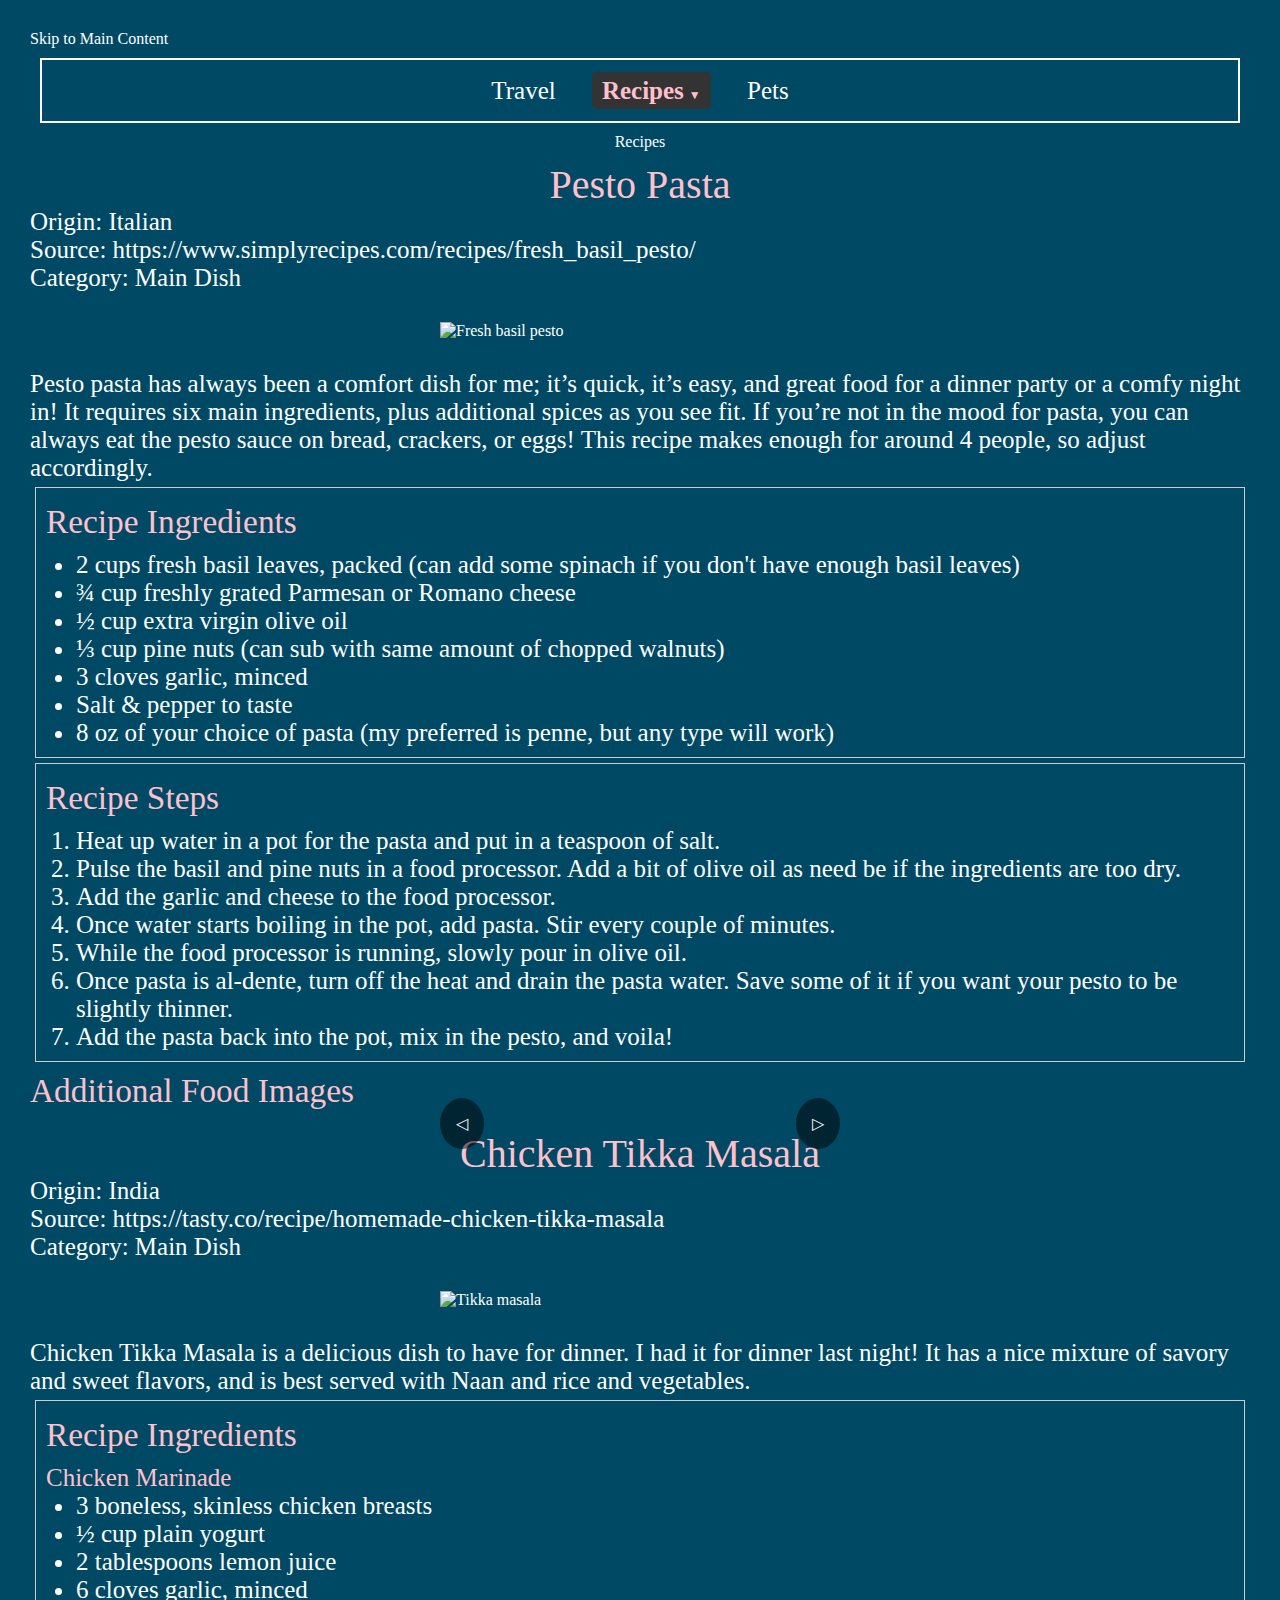
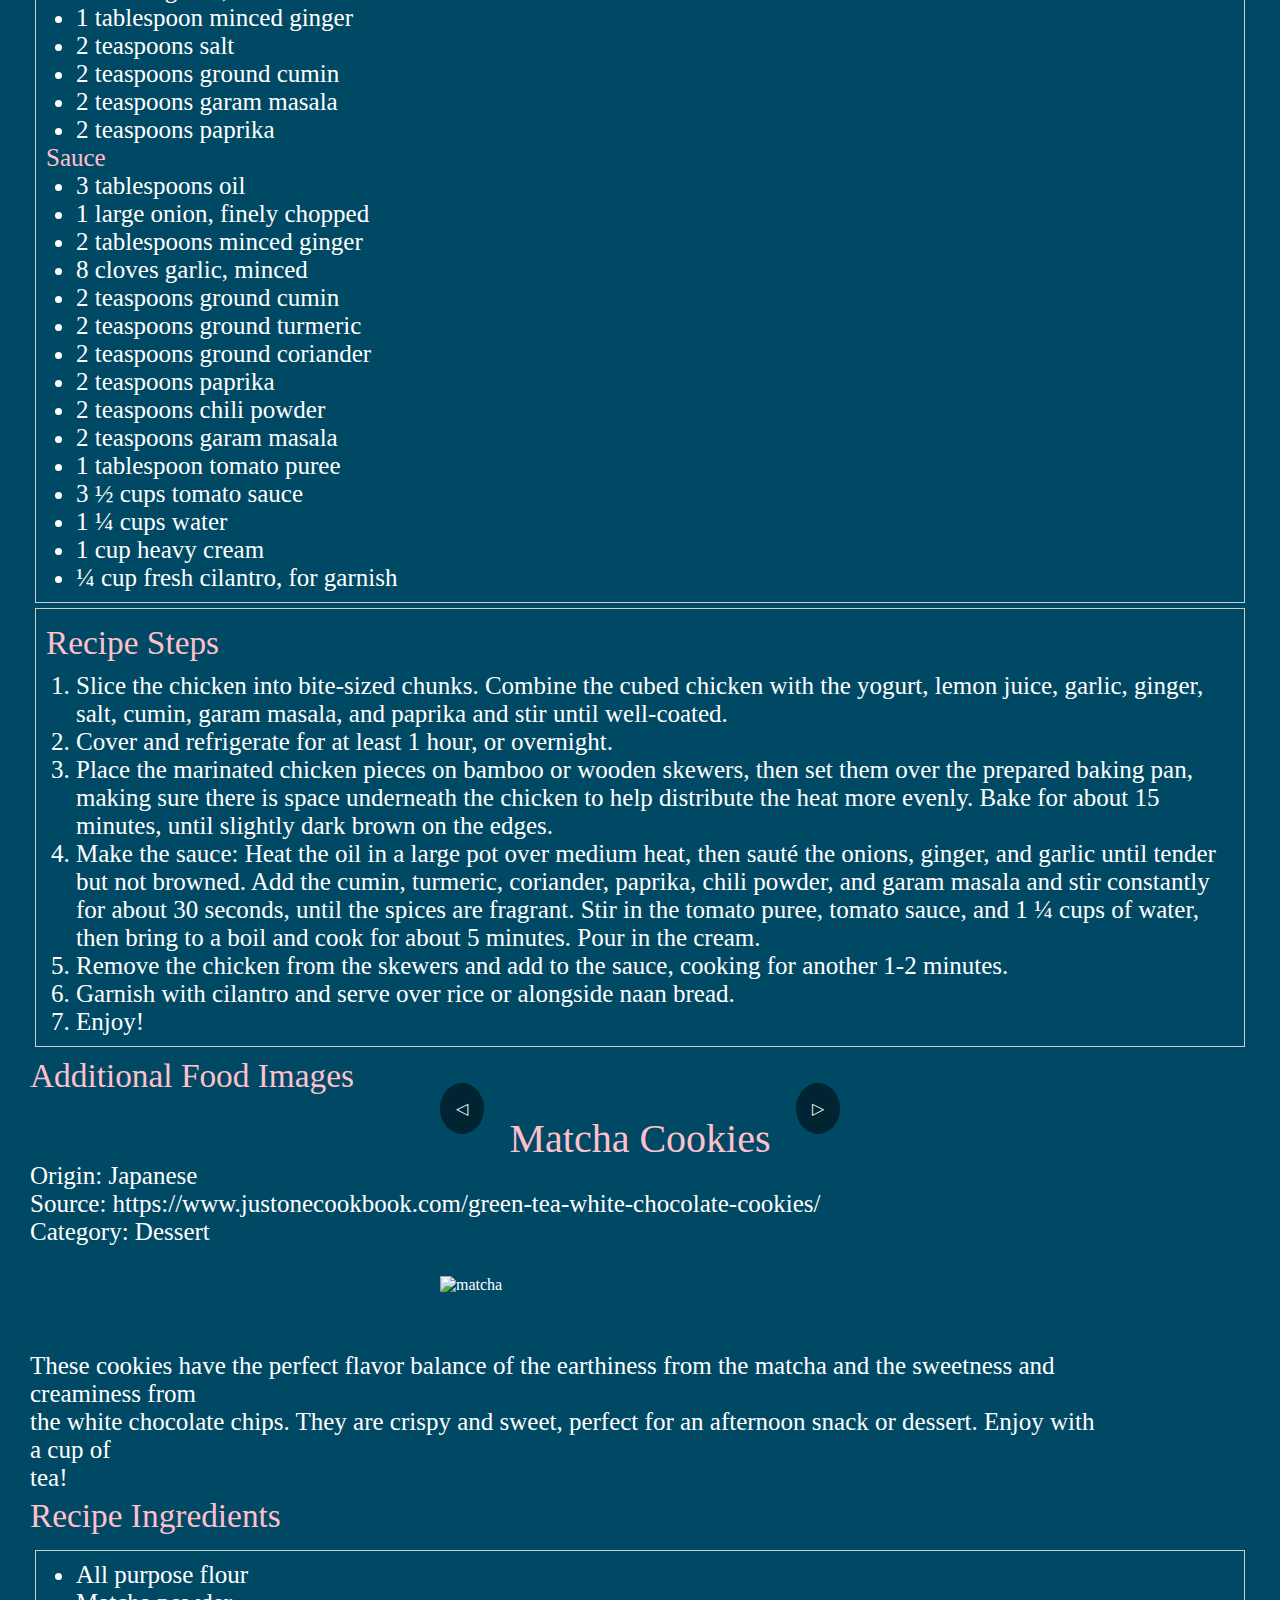
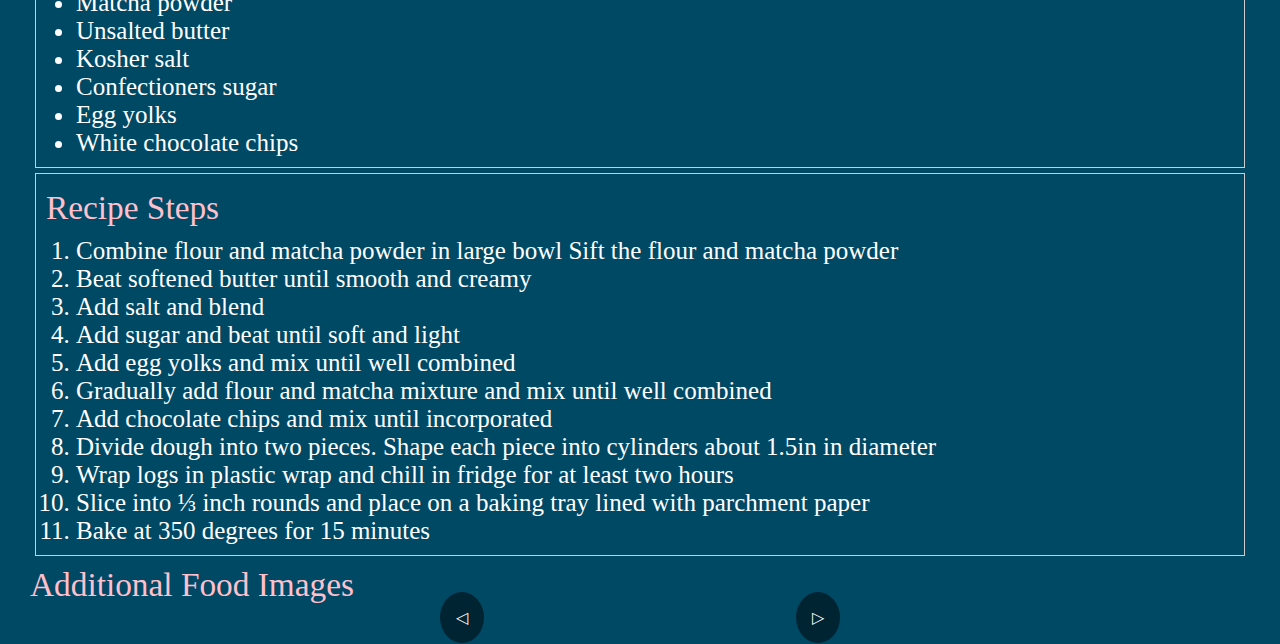
==== recipes.html @ e8896c9d "Add files via upload" ====
<!DOCTYPE html>
<html lang="en">
<head>
    <meta charset="UTF-8">
    <meta http-equiv="X-UA-Compatible" content="IE=edge">
    <meta name="viewport" content="width=device-width, initial-scale=1.0">
    <link rel="stylesheet" href="css/reset.css" />
    <link rel="stylesheet" href="css/style.css" />
    <title>Recipes</title>
</head>
<body>
        <div class="skip">       
            <a href="#main">Skip to Main Content</a>
        </div>

    <nav>
    <ul>
        <li><a href="index.html">Travel</a></li>
        <li class="dropdown-container">
        <a href="recipes.html" class="current">Recipes<span class="arrow">▼</span></a>
            <ul class="dropdown-content">
                <li><a href="#pesto">Pesto Pasta</a></li>
                <li><a href="#chicken">Chicken Tikaka Masala</a></li>
                <li><a href="#matcha">Matcha Cookies</a></li>
            </ul>  
        </li>
        <li><a href="pets.html">Pets</a></li>
    </ul>
    </nav>
    
    <header> <h1> Recipes </h1> </header>
            <main id="main"><div class="pesto">
            <h2>Pesto Pasta</h2>
            <p>Origin: Italian</p>
            <p>Source: https://www.simplyrecipes.com/recipes/fresh_basil_pesto/</p>
            <p>Category: Main Dish</p>
            <div class="headimg">
            <img src = "images/pest.jpg" alt = "Fresh basil pesto" width = 400 class="centered-img"></div>
            
            <p>Pesto pasta has always been a comfort dish for me; it’s quick, it’s easy, and great food for a dinner party or a comfy night in! It requires six main ingredients, plus additional spices as you see fit. If you’re not in the mood for pasta, you can always eat the pesto sauce on bread, crackers, or eggs! This recipe makes enough for around 4 people, so adjust accordingly. </p>
            <div class="ing">

            <h3>Recipe Ingredients</h3>
            <ul>
            <li>2 cups fresh basil leaves, packed (can add some spinach if you don't have enough basil leaves)</li>
            <li>¾ cup freshly grated Parmesan or Romano cheese</li>
            <li>½ cup extra virgin olive oil</li>
            <li>⅓ cup pine nuts (can sub with same amount of chopped walnuts)</li>
            <li>3 cloves garlic, minced</li>
            <li>Salt & pepper to taste</li>
            <li>8 oz of your choice of pasta (my preferred is penne, but any type will work)</li>
            </ul>
            </div>
            <div class="steps">
            <h3>Recipe Steps</h3>
            <ol>
                <li>Heat up water in a pot for the pasta and put in a teaspoon of salt. </li>
                <li>Pulse the basil and pine nuts in a food processor. Add a bit of olive oil as need be if the ingredients are too dry. </li>
                <li>Add the garlic and cheese to the food processor. </li>
                <li>Once water starts boiling in the pot, add pasta. Stir every couple of minutes. </li>
                <li>While the food processor is running, slowly pour in olive oil. </li>
                <li>Once pasta is al-dente, turn off the heat and drain the pasta water. Save some of it if you want your pesto to be slightly thinner. </li>
                <li>Add the pasta back into the pot, mix in the pesto, and voila! </li>
            </ol>
            </div>
            <h3>Additional Food Images</h3>
            <div class="slideshow-container" id="slideshow7">
                <div class="mySlides">
                <img src = "images/dinner_spread.JPG"  alt = "Dinner is served on a round table with pesto pasta in white bowls." height = 400 class="centered-img">
            </div>
            <div class="mySlides">
                <img src = "images/pesto-on-a-baguette.jpg"  alt = "Pesto spread on a small slice of white bread." height = 400 class="centered-img">
            </div>
            <div class="mySlides">
                <img src = "images/pesto-eggs.jpg"  alt = "Sunny-side-up eggs cooked in pesto on 2 slices of bread on a white plate." height = 400 class="centered-img" >
            </div>
            <a class="prev" onclick="plusSlides(-1, 'slideshow7')">&#9665;</a>
            <a class="next" onclick="plusSlides(1, 'slideshow7')">&#9655;</a>
</div> </div><!-- Elena Elkin -->
        <div class="chicken">
            <h2>Chicken Tikka Masala</h2>
            <p>Origin: India</p>
            <p>Source: https://tasty.co/recipe/homemade-chicken-tikka-masala</p>
            <p>Category: Main Dish</p>
            <div class="headimg">
            <img src = "images/tikkamasala_1.JPG" alt = "Tikka masala" width = 400 class="centered-img"></div>
            
            <p>Chicken Tikka Masala is a delicious dish to have for dinner. I had it for dinner last night! It has a nice mixture of savory and sweet flavors, and is best served with Naan and rice and vegetables. </p>
            <div class="ing"><h3>Recipe Ingredients</h3>
            <h4>Chicken Marinade</h4>

            <ul>
            <li>3 boneless, skinless chicken breasts</li>
            <li>½ cup plain yogurt</li>
            <li>2 tablespoons lemon juice</li>
            <li>6 cloves garlic, minced</li>
            <li>1 tablespoon minced ginger</li>
            <li>2 teaspoons salt</li>
            <li>2 teaspoons ground cumin</li>
            <li>2 teaspoons garam masala</li>
            <li>2 teaspoons paprika</li>
           </ul>
            <h4>Sauce</h4>
            <ul>
            <li>3 tablespoons oil</li>
            <li>1 large onion, finely chopped</li>
            <li>2 tablespoons minced ginger</li>
            <li>8 cloves garlic, minced</li>
            <li>2 teaspoons ground cumin</li>
            <li>2 teaspoons ground turmeric</li>
            <li>2 teaspoons ground coriander</li>
            <li>2 teaspoons paprika</li>
            <li>2 teaspoons chili powder</li>
            <li>2 teaspoons garam masala</li>
            <li>1 tablespoon tomato puree</li>
            <li>3 ½ cups tomato sauce</li>
            <li>1 ¼ cups water</li>
            <li>1 cup heavy cream</li>
            <li>¼ cup fresh cilantro, for garnish</li>
            </div></ul>
<div class="steps">
            <h3>Recipe Steps</h3>
            <ol>
                <li>Slice the chicken into bite-sized chunks. Combine the cubed chicken with the yogurt, lemon juice, garlic, ginger, salt, cumin, garam masala, and paprika and stir until well-coated.</li>
                <li>Cover and refrigerate for at least 1 hour, or overnight.</li>
                <li>Place the marinated chicken pieces on bamboo or wooden skewers, then set them over the prepared baking pan, making sure there is space underneath the chicken to help distribute the heat more evenly. Bake for about 15 minutes, until slightly dark brown on the edges.</li>
                <li>Make the sauce: Heat the oil in a large pot over medium heat, then sauté the onions, ginger, and garlic until tender but not browned. Add the cumin, turmeric, coriander, paprika, chili powder, and garam masala and stir constantly for about 30 seconds, until the spices are fragrant. Stir in the tomato puree, tomato sauce, and 1 ¼ cups of water, then bring to a boil and cook for about 5 minutes. Pour in the cream.</li>
                <li>Remove the chicken from the skewers and add to the sauce, cooking for another 1-2 minutes.</li>
                     <li>Garnish with cilantro and serve over rice or alongside naan bread.</li>
                <li>Enjoy!</li>
            </ol>
</div>
            <h3>Additional Food Images</h3>
            <div class="slideshow-container" id="slideshow8">
                <div class="mySlides">
            <img src = "images/tikkamasala_3.JPG"  alt = "Raw chicken with many spices on it." height = 400 class="centered-img">
            </div>
            <div class="mySlides">
                <img src = "images/tikkamasala_4.JPG"  alt = "Spices mixed together with the chicken." height = 400 class="centered-img" class="centered-img">
            </div>
            <div class="mySlides"><img src = "images/tikkamasala_5.JPG"  alt = "An image of pouring boiling water into the sauce." height = 400 class="centered-img" class="centered-img">
            </div>
            <a class="prev" onclick="plusSlides(-1, 'slideshow8')">&#9665;</a>
            <a class="next" onclick="plusSlides(1, 'slideshow8')">&#9655;</a>
</div> </div><!-- Rachel Sondergeld -->
        <div class="matcha">
            <h2>Matcha Cookies</h2>
            <p>Origin: Japanese</p>
            <p>Source: https://www.justonecookbook.com/green-tea-white-chocolate-cookies/</p>
            <p>Category: Dessert</p>
            <div class="headimg">
            <img src="images/Matcha-Cookies.jpeg" width="400" alt="matcha"></div>
            <p>
                These cookies have the perfect flavor balance of the earthiness from the matcha and the sweetness and
                creaminess from
                the white chocolate chips. They are crispy and sweet, perfect for an afternoon snack or dessert. Enjoy with
                a cup of
                tea!
            </p>
            <h3>Recipe Ingredients</h3>
            <div class="ing">
            <ul>
                <li>All purpose flour</li>
                <li>Matcha powder</li>
                <li>Unsalted butter</li>
                <li>Kosher salt</li>
                <li>Confectioners sugar</li>
                <li>Egg yolks</li>
                <li>White chocolate chips</li>
            </ul></div>
            <div class="steps">
            <h3>Recipe Steps</h3>
            <ol>
                <li>
                    Combine flour and matcha powder in large bowl
                    Sift the flour and matcha powder
                </li>
                <li>Beat softened butter until smooth and creamy</li>
                <li>Add salt and blend</li>
                <li>Add sugar and beat until soft and light</li>
                <li>Add egg yolks and mix until well combined</li>
                <li>Gradually add flour and matcha mixture and mix until well combined</li>
                <li>Add chocolate chips and mix until incorporated</li>
                <li>Divide dough into two pieces. Shape each piece into cylinders about 1.5in in diameter</li>
                <li>Wrap logs in plastic wrap and chill in fridge for at least two hours</li>
                <li>Slice into ⅓ inch rounds and place on a baking tray lined with parchment paper</li>
                <li>Bake at 350 degrees for 15 minutes</li>
            </ol></div>
            <h3>Additional Food Images</h3><div class="slideshow-container" id="slideshow9">
                <div class="mySlides">
            <img src="images/Cookies-on-tray.jpeg" width="400" alt="Close up of matcha cookies on baking tray" class="centered-image">
            </div><div class="mySlides"><img src="images/Matcha-and-flour.jpeg" width="400" alt="Matcha and flour sifted into a bowl"class="centered-image">
            </div><div class="mySlides"><img src="images/cookie-dough.jpeg" width="400" alt="Raw matcha cookie dough shaped into a cylinder"class="centered-image">
    </div>
            <a class="prev" onclick="plusSlides(-1, 'slideshow9')">&#9665;</a>
            <a class="next" onclick="plusSlides(1, 'slideshow9')">&#9655;</a>
</div> </div>
            <!-- Emily Ma -->
    </main>
                <script src="js/style.js"></script>
        <script src="js/style2.js"></script>
</body>
</html>
---- css/style.css ----
body{
    background-color: rgb(0, 73, 101);
    font-family: "Trebuchet MS";
    color: white;
    margin: 30px;
}

h1 {
    text-align: center;
}

p {
    word-wrap: break-word;
    white-space: pre-line;
    font-size: 25px;
}

h2{
    color: pink;
    font-size: 30pt;
    text-align: center;
    transition: transform 0.5s;
    padding-top: 10px;
}

h2:hover{
    transform: scale(3);
}
h3{
    color: pink;
    font-size: 25pt;
    padding-top: 5px;
    padding-bottom: 10px;
}

h4{
    color: pink;
    font-size: 25px;
}

nav {
    border: 2px solid white;
    display: flex;
    margin: 10px;
    justify-content: center;
    align-items: center;
    height: 65px;
    font-size: 25px;
    padding: 0px;
}
nav li {
    margin: 0 15px;
}
.skip {
    display: none;
}
nav a.current{
    background-color: #333;
    color: pink;
    font-weight: bold;
    padding: 5px 10px;
    border-radius: 5px;
}

.gallery{
    display: grid;
    grid-template-columns: 1fr 1fr;
    gap: 20px;
}

.food{
    display: flex;
    justify-content: center;
    /* Center horizontally */
    align-items: center;
    /* Center vertically */
    flex-direction: column;
}

.photo-grid figure {
    text-align: center;
}

.photo-grid img {
    max-width: 100%;
}

.photo-grid figcaption {
    margin: 10px 0;
    font-size: 14px;
}

.headimg {
    display: flex;
    justify-content: center;
    /* Center the content horizontally */
    align-items: center;
    /* Center the content vertically */
    flex-direction: row;
    padding: 15px;
}

.headimg img {
    margin: 15px;
}

.gif {
    display: flex;
    justify-content: center;
    /* Center horizontally */
    align-items: center;
    /* Center vertically */
    flex-direction: column;
}

@media (prefers-reduced-motion: reduce) {
    .gif {
        animation: none;
        /* Disable animation */
        display: none;
        /* Hide the GIF or animated content */
    }

    h2,
    h2:hover {
        transition: none;
    }
}

nav li{
    color: white;
    display: inline;
    list-style-type: none;
}

.ing ul{
    list-style-type: disc;
    padding-left: 30px;
    font-size: 25px;
}

ol{
    list-style-type: decimal;
    padding-left: 30px;
    font-size: 25px;
}

@media screen and (min-width: 600px) {
    .gallery {
            display: grid;
            grid-template-columns: 1fr 1fr;
            gap: 20px;
        }
    
        .gallery img {
            display: block;
            /* Ensure the image is a block-level element */
            margin: 0 auto;
            /* Center horizontally */
            max-width: 100%;
            /* Ensure images don't exceed the width of the grid cell */
            max-height: 100%;
            /* Ensure images don't exceed the height of the grid cell */
        }
    
        .skip {
            display: block;
        }
    
        /* Style the dropdown container */
        .dropdown-container {
            position: relative;
            display: inline-block;
        }
    
        /* Style the arrow */
        .arrow {
            font-size: 12px;
            margin-left: 5px;
            cursor: pointer;
        }
    
        /* Hide the dropdown content initially */
        .dropdown-content {
            display: none;
            position: absolute;
            background-color: pink;
            min-width: 200px;
            z-index: 1;
        }
    
        /* Style the dropdown links */
        .dropdown-content a {
            color: black;
            padding: 5px 10px 5px 10px;
            text-decoration: none;
            display: block;
            top: 100%;
            /* Position below the container */
            left: 0;
        }
    
        /* Change color on hover */
        .dropdown-content a:hover {
            background-color: #6e6e6ea4;
        }
    
        /* CSS for the slideshow container */
        .slideshow-container {
            position: relative;
            max-width: 400px;
            margin: 0 auto;
        }
    
        /* Hide all slideshow images */
        .mySlides {
            display: none;
            /* Horizontally center the image */
        }
    
    /* CSS for the navigation buttons */
    .prev,
    .next {
        cursor: pointer;
        position: absolute;
        top: 50%;
        width: auto;
        padding: 16px;
        margin-top: -22px;
        color: white;
        background-color: rgba(0, 0, 0, 0.5);
        border-radius: 50%;
        user-select: none;
    }
    
    .prev {
        left: 0;
    }
    
    .next {
        right: 0;
    }
    
    .ing,
    .steps {
        flex-basis: calc(50% - 10px);
        /* Set the width of each column with some spacing */
        padding: 10px;
        border: 1px solid #ccc;
        /* Add a border around each box */
        margin: 5px;
        /* Add some margin for spacing between boxes */
    }

.centered-img {
    display: block;
    margin: 0 auto;
    /* Horizontally center the image */
}
}
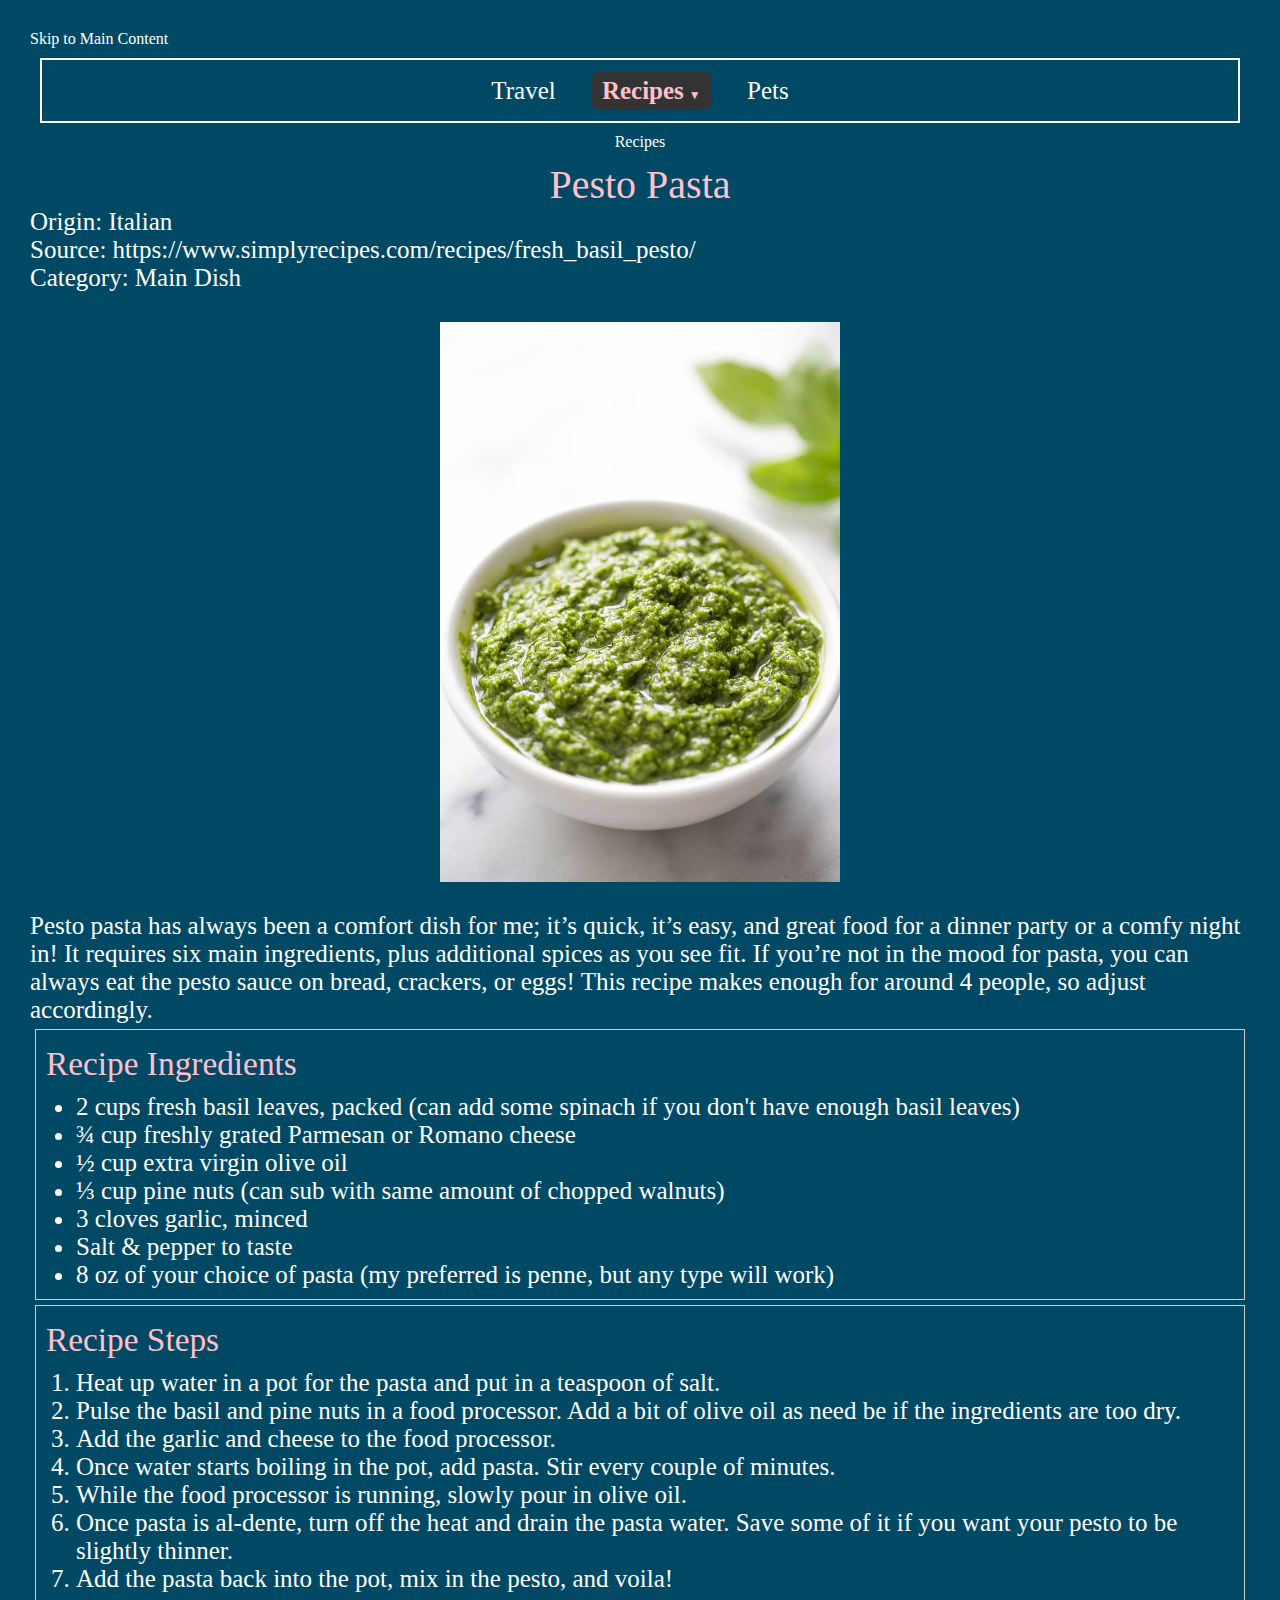
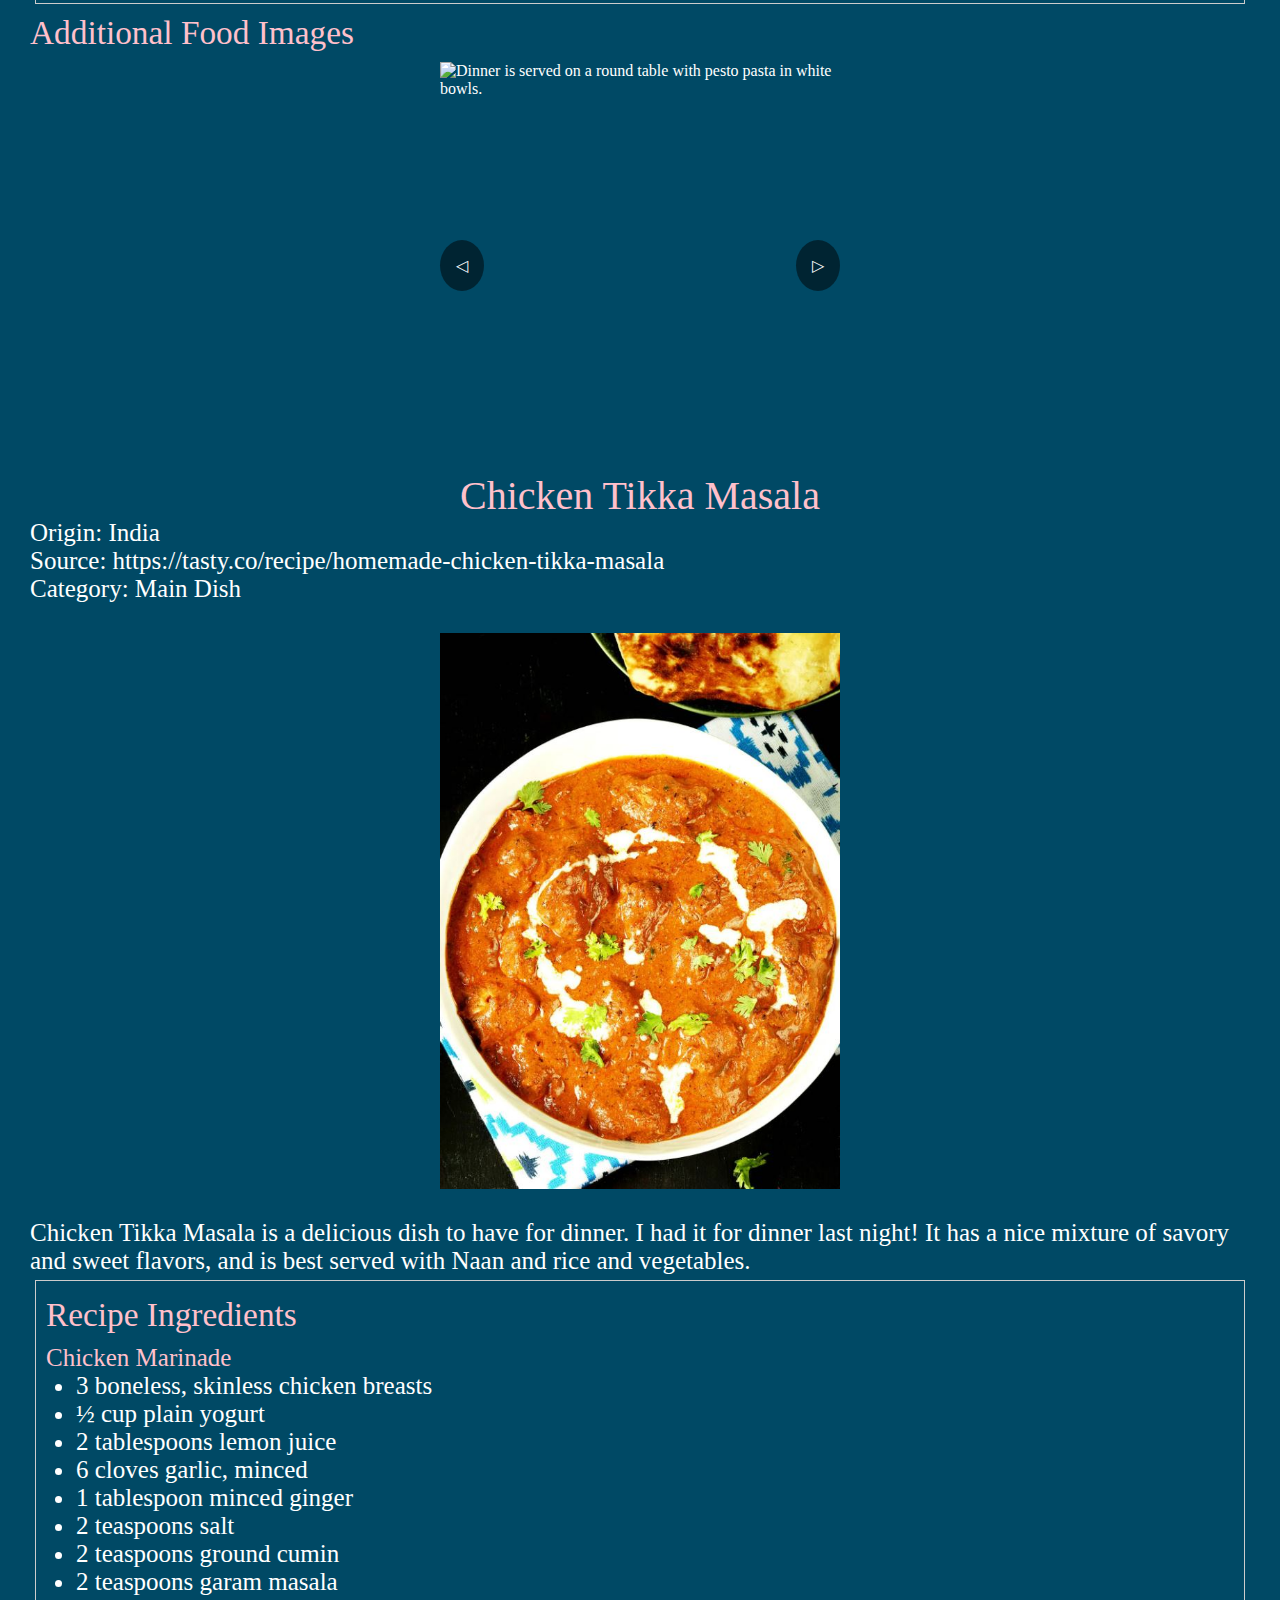
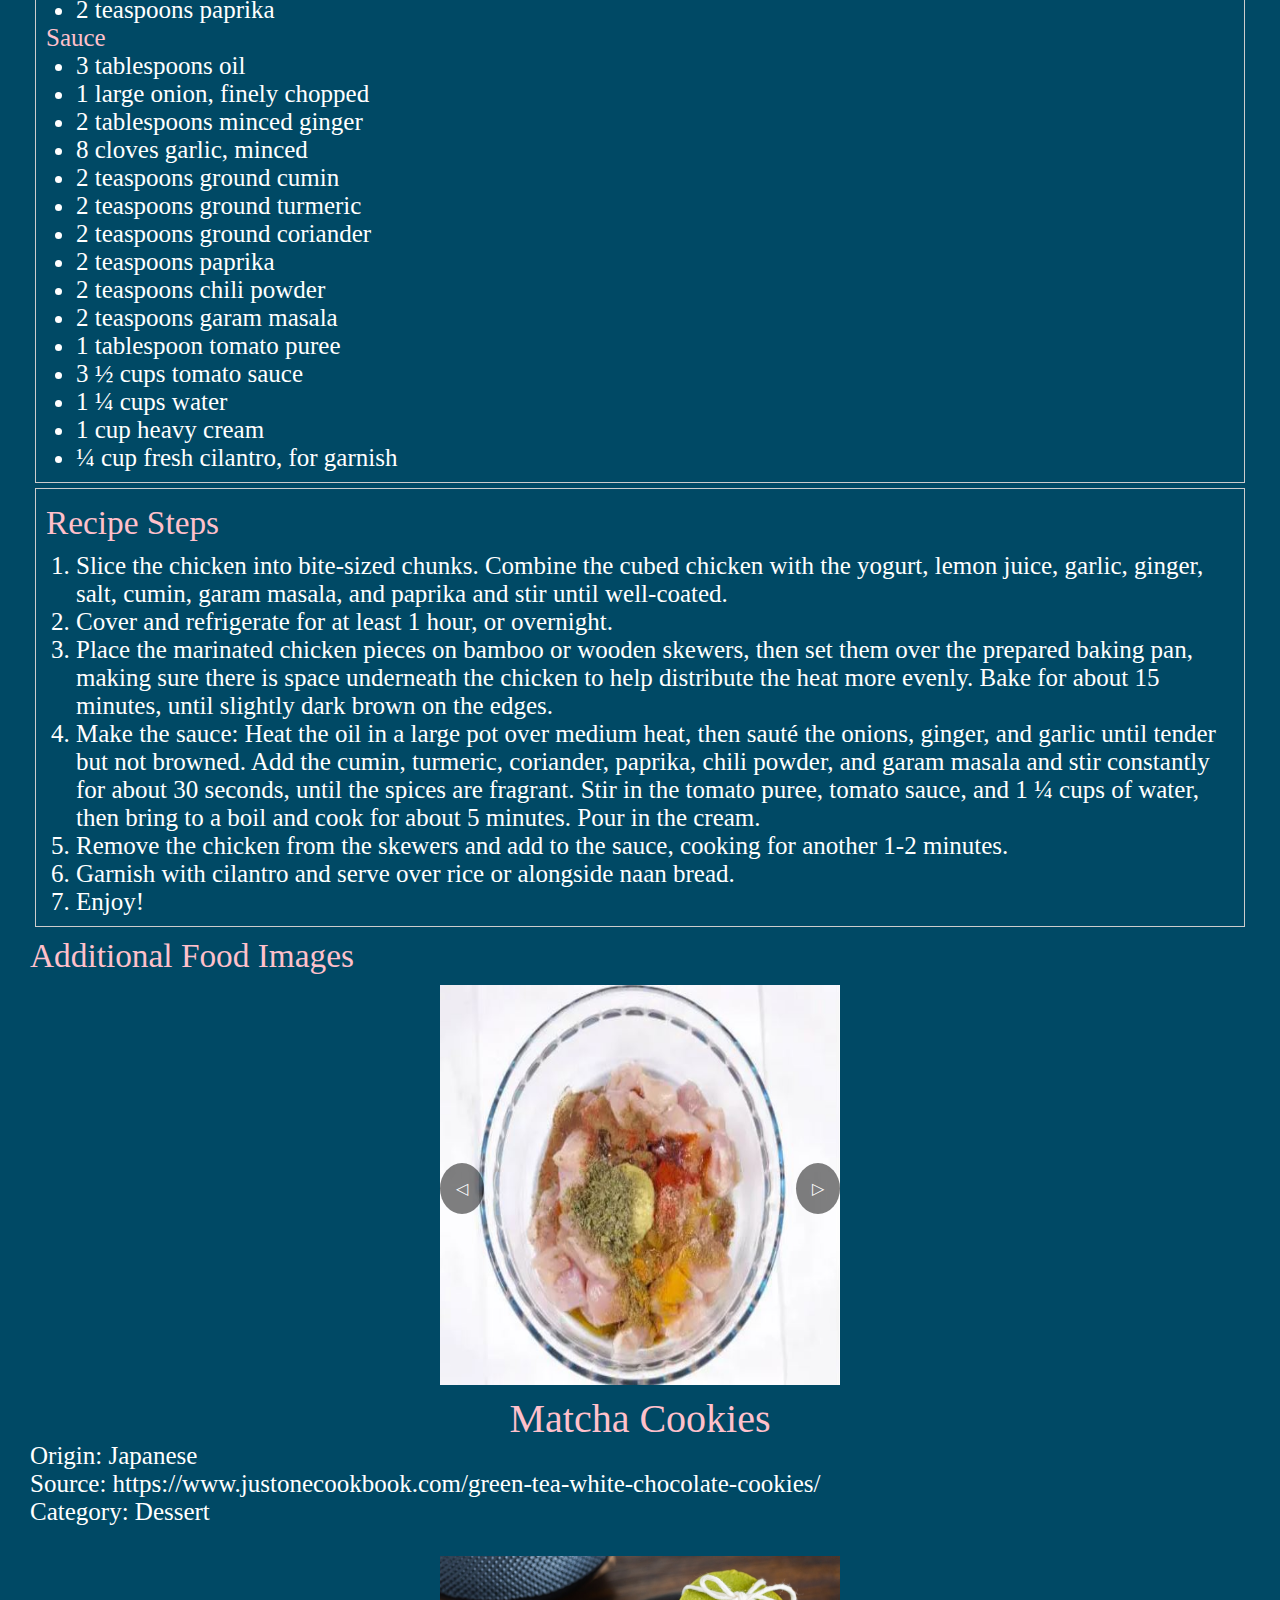
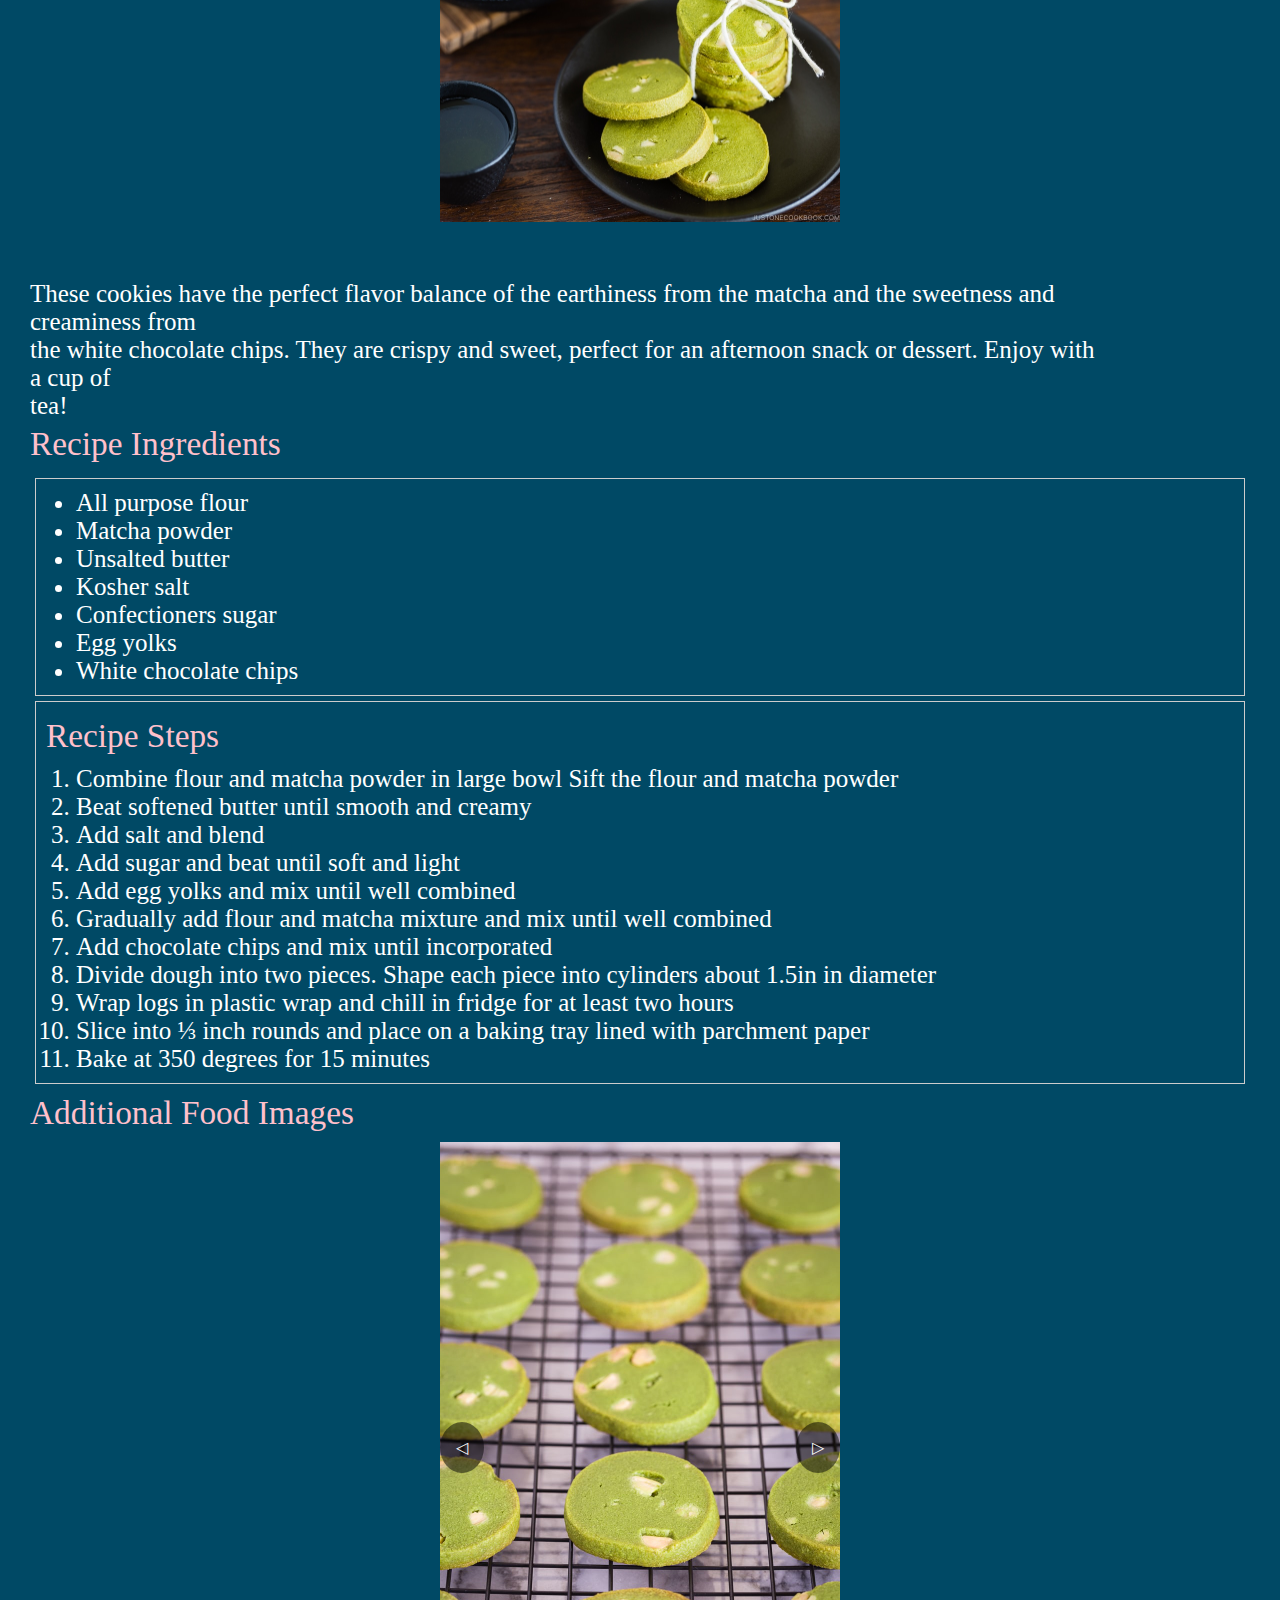
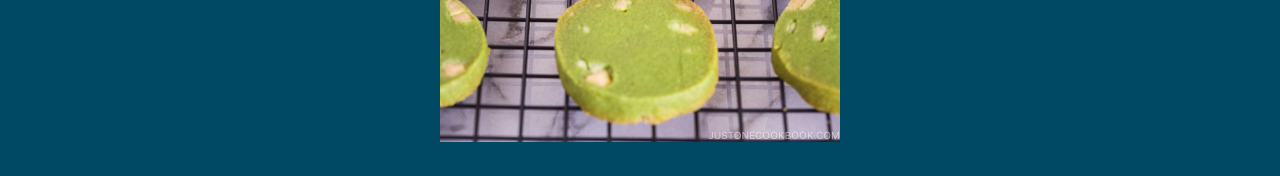
==== commit 3a388340: "Add files via upload" ====
--- a/recipes.html
+++ b/recipes.html
@@ -197,7 +197,6 @@
 </div> </div>
             <!-- Emily Ma -->
     </main>
-                <script src="js/style.js"></script>
         <script src="js/style2.js"></script>
 </body>
 </html>